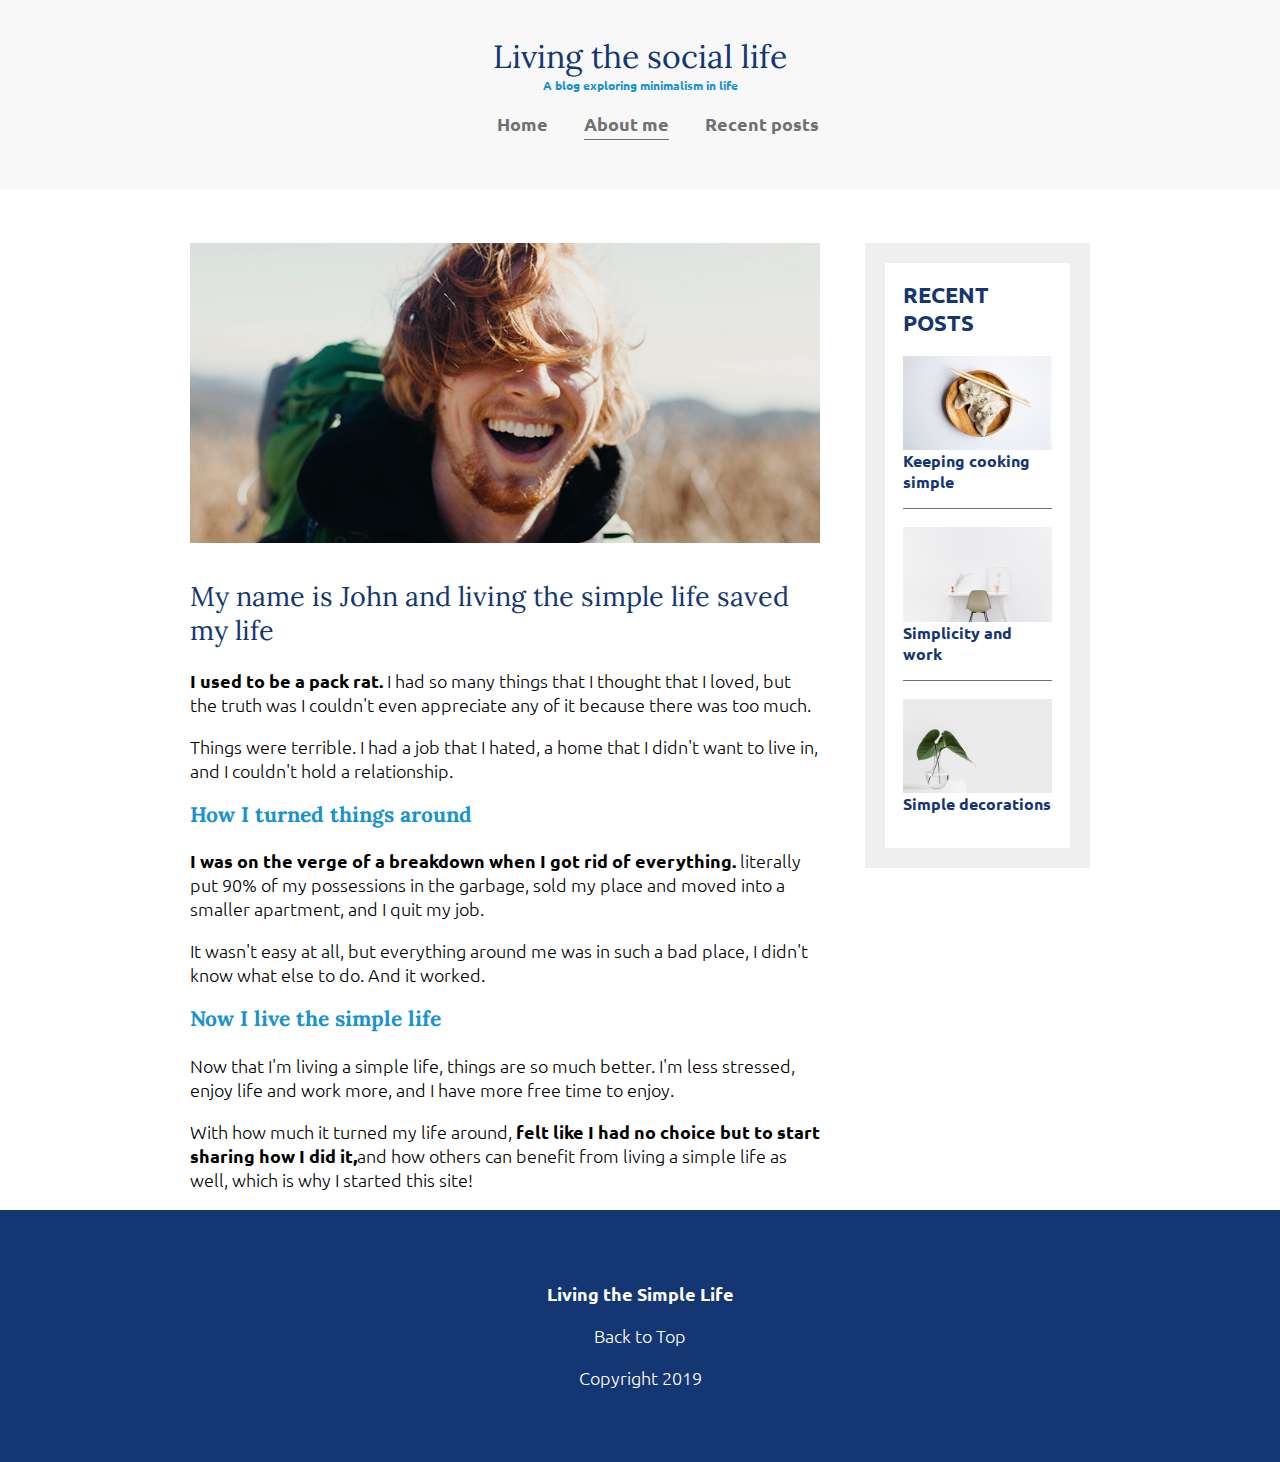
==== about-me.html @ b48d136e "Added additional pages and styling" ====
<!DOCTYPE html>
<html lang="en">
<head>
    <meta charset="UTF-8">
    <meta http-equiv="X-UA-Compatible" content="IE=edge">
    <meta name="viewport" content="width=device-width, initial-scale=1.0">
    <title>Simple Life</title>
    <!-- font -->
    <link href="https://fonts.googleapis.com/css?family=Lora|Ubuntu:300,400,700&display=swap" rel="stylesheet">
    <!-- style -->
        <link rel="stylesheet" href="css/styles.css">
</head>
<body> 
    <header id="header">
        <div class="container container-nav">
            <div class="site-title">
                <h1>Living the social life</h1>
                <p class="subtitle">A blog exploring minimalism in life</p>
            </div>
            <nav>
                <ul>
                    <li><a href="index.html">Home</a></li>
                    <li><a href="about-me.html" class="current-page">About me</a></li>
                    <li><a href="recent-posts.html">Recent posts</a></li>
                </ul>
            </nav>
        </div> <!-- / .container -->
    </header>
    
    <div class="container container-flex">
        <main role="main">

            <img src="img/about-me.jpg" alt="john smiling in nature" class="image-full">
            <h2>My name is John and living the simple life saved my life</h2>
            <p><strong>I used to be a pack rat. </strong>I had so many things that I thought that I loved, but the truth was I couldn't even appreciate any of it because there was too much.</p>
            <p>Things were terrible. I had a job that I hated, a home that I didn't want to live in, and I couldn't hold a relationship.</p>

            <h3 class="about-me-heading">How I turned things around</h3>
            <p><strong>I was on the verge of a breakdown when I got rid of everything. </strong> literally put 90% of my possessions in the garbage, sold my place and moved into a smaller apartment, and I quit my job. </p>
            <p>It wasn't easy at all, but everything around me was in such a bad place, I didn't know what else to do. And it worked.</p>

            <h3 class="about-me-heading">Now I live the simple life</h3>
            <p>Now that I'm living a simple life, things are so much better. I'm less stressed, enjoy life and work more, and I have more free time to enjoy.</p>
            <p>With how much it turned my life around, <strong> felt like I had no choice but to start sharing how I did it,</strong>and how others can benefit from living a simple life as well, which is why I started this site!</p>
        </main>
        
        <aside class="sidebar">
            
            <div class="sidebar-widget">
                <h2 class="widget-title">RECENT POSTS</h2>
                <div class="widget-recent-post">
                    <h3 class="widget-recent-post-title">Keeping cooking simple</h3>
                    <img src="img/food.jpg" alt="two dumplings on a wood plate with chopsticks" class="widget-image">
                </div>
                <div class="widget-recent-post">
                    <h3 class="widget-recent-post-title">Simplicity and work</h3>
                    <img src="img/work.jpg" alt="a chair white chair at a white desk on a white wall" class="widget-image">
                </div>
                <div class="widget-recent-post">
                    <h3 class="widget-recent-post-title">Simple decorations</h3>
                    <img src="img/deco.jpg" alt="a green plant in a clear, round vase with water in it" class="widget-image">
                </div>
            </div>
        </aside>
    </div>
    
    <footer>
        <p><strong>Living the Simple Life</strong></p>
        <p>Back to <a href="#header" >Top</a></p>
        <p>Copyright 2019</p>
    </footer>
    
</body>
</html>
---- css/styles.css ----
body {
    margin: 0;
    font-family: 'Ubuntu', sans-serif;
    font-size: 1.125rem;
    font-weight: 300;
}

img{
    max-width: 100%;
    display: block;
}

.image-full {
    max-height: 300px;
    width: 100%;
    object-fit: cover;
    margin-bottom: 2em;
}

/* =================
Typography
================= */
h1,
h2,
h3 {
    font-family: 'Lora', serif;
    font-weight: 400;
    color: #143774;
    margin-top: 0;
}

h1 {
    font-size: 2rem;
    margin: 0;
}

a{
    color: #1792d2;
}

a:hover,
a:focus {
    color: #143774;
}

footer a{
    color: white;
    text-decoration: none;
}

footer a:hover,
a:focus {
    color: #3ea6de;
    text-decoration: underline;
}

strong {
    font-weight: 700;
}

/* h1 subtitle */
.subtitle {
    font-weight: 700;
    color: #1792d2;
    font-size: .75rem;
    margin: 0;
}

.article-title {
    font-size: 1.5rem;
    color: #143774;
}

.article-read-more,
.article-info {
    font-size: 0.875rem;
}

.article-read-more,
.about-me-heading {
    color: #1792d2;
    font-weight: 700;
    text-decoration: none;
}

.article-read-more:hover,
.article-read-more:focus {
    color: #143774;
    text-decoration: underline;
}

.article-info {
    margin: 2em 0;
}

.widget-title,
.widget-recent-post-title {
    font-size: 1rem;
}

.widget-title,
.widget-recent-post-title {
    font-family: 'Ubuntu', sans-serif;
    font-weight: 700;
}

/* =================
Layout
================= */

.container {
    width: 90%;
    max-width: 900px;
    margin: 0 auto;
}

.container-flex {
    display: flex;
    flex-direction: column;
    justify-content: space-between;
}

header {
    background: #f8f8f8;
    padding: 2em 0;
    text-align: center;
    margin-bottom: 3em;
}

@media (min-width: 675px){
    .container-flex{
        flex-direction: row;
    }

    main{
        width: 70%;
    }

    aside {
        width: 25%;
        min-width: 200px;
        margin-left: 1em;
    }
}

footer{
    background-color: #143774;
    color: white;
    text-align: center;
    padding: 3em 0;
}

/* navigation */

nav ul {
    list-style: none;
    padding: 0;
    display: flex;
    justify-content: center;
}

nav li {
    margin-left: 2em;
}

nav a {
    text-decoration: none;
    color: #707070;
    font-weight: 700;
    padding: .25em 0;
}

nav a:hover,
nav a:focus {
    color: #1792d2;
}

.current-page {
    border-bottom: 1px solid #707070;
}

.current-page:hover {
    color: #707070;
}

@media (max-width: 675px) {
    nav ul {
        flex-direction: column;
    }
    
    nav li {
        margin: .5em 0;
    }
}

/* article */
.article-featured{
    border-bottom: 1px  solid  #707070;
    padding-bottom: 2em;
    margin-bottom: 2em;
}

.article-recent{
    display: flex;
    flex-direction: column;
    margin-bottom: 2em;
}


.article-recent-main {
    order: 2; /*change the order of article flex components */
}

.article-recent-secondary {
    order: 1; /*change the order of article flex components */
}

@media(min-width: 675px){
    .article-recent{
        flex-direction: row;
        justify-content: space-between;
    }

    .article-recent-main {
        width: 68%;
    }

    .article-recent-secondary {
        width: 30%;
    }

    .article-featured {
        display: flex;
        flex-direction: column;
    }

    .article-image{
        order: -2;
        width: 100%;
        height: 250px;
        object-fit: cover;
    }
    .posLeft {
        object-position: left;
    }

    .article-info {
        order: -1;
    }
}

/* widgets */
.sidebar-widget {
    border: 20px solid #efefef;
    margin-bottom: 2em;
    padding: 1em;
}

.sidebar-widget h2{
    font-family: 'Ubuntu', sans-serif;
    font-size: 1.4rem;
}

.widget-recent-post {
    display: flex;
    flex-direction: column;
    border-bottom: 1px  solid  #707070;
    margin-bottom: 1em;
}

.widget-recent-post:last-child {
    border: 0;
    margin: 0;
}

.widget-image {
    order: -1;
}
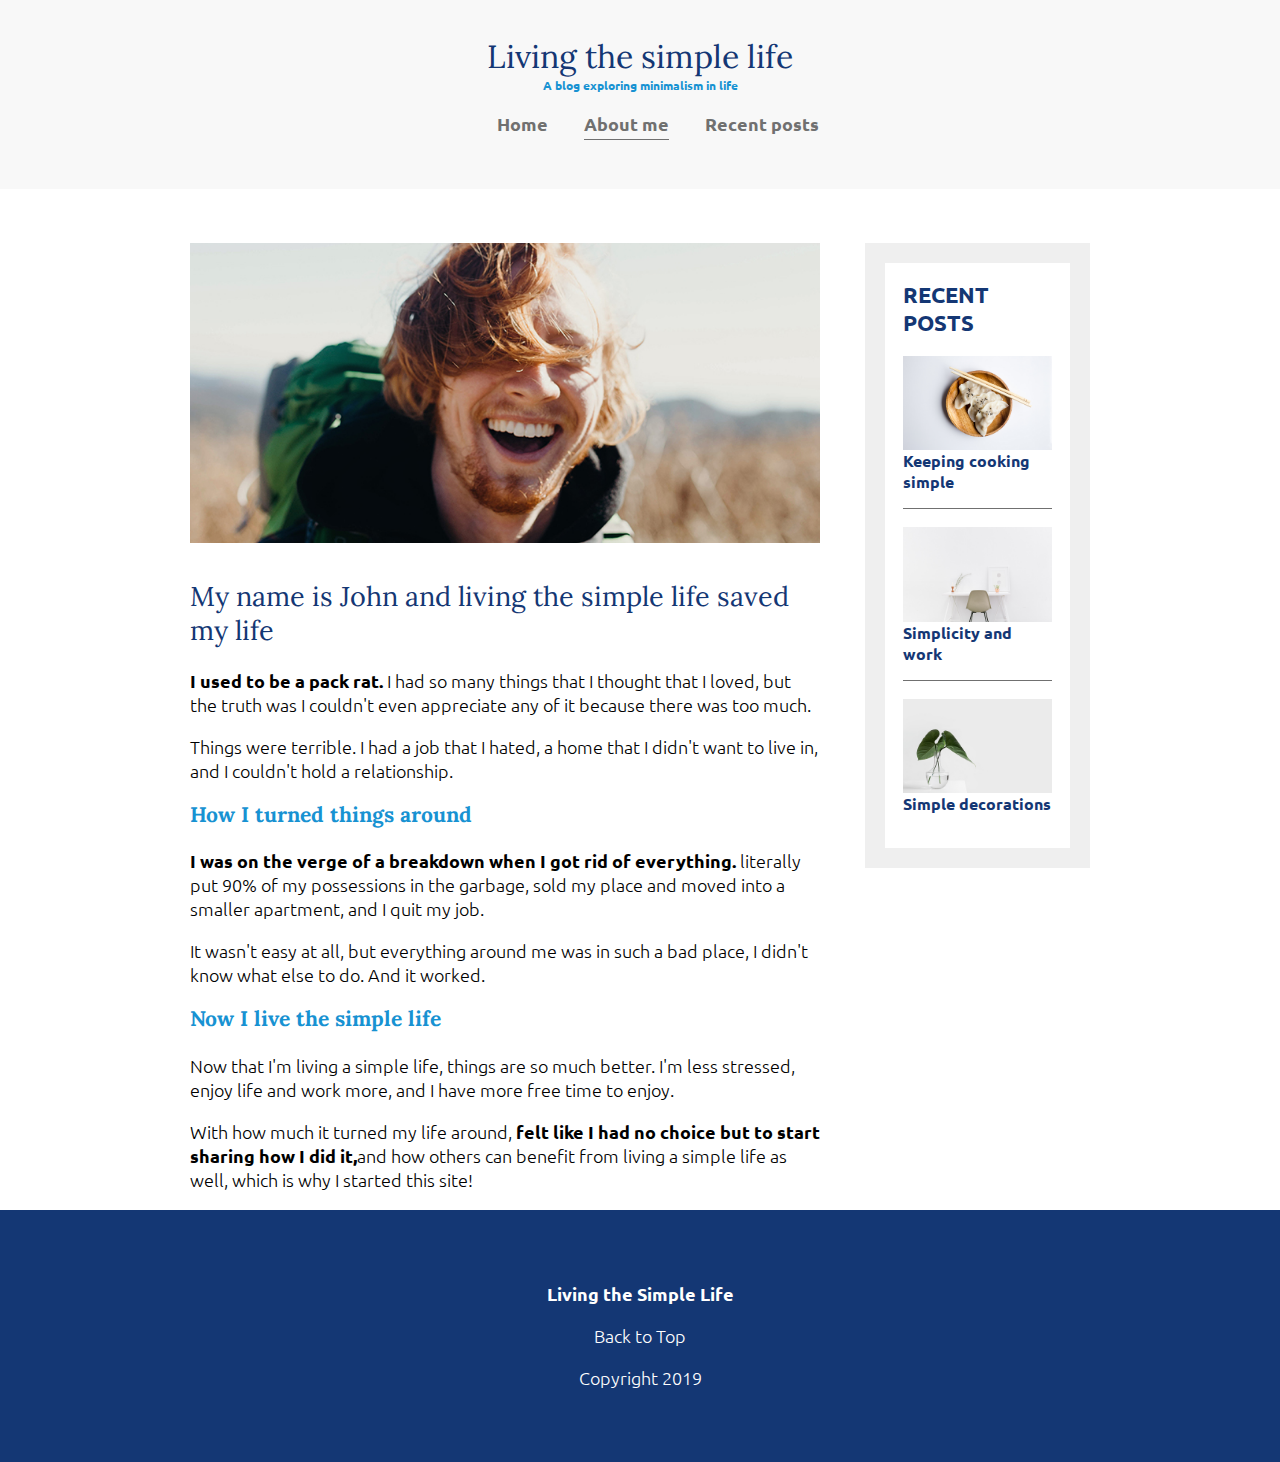
==== commit b0aef0c7: "Adjusted title" ====
--- a/about-me.html
+++ b/about-me.html
@@ -14,7 +14,7 @@
     <header id="header">
         <div class="container container-nav">
             <div class="site-title">
-                <h1>Living the social life</h1>
+                <h1>Living the simple life</h1>
                 <p class="subtitle">A blog exploring minimalism in life</p>
             </div>
             <nav>
